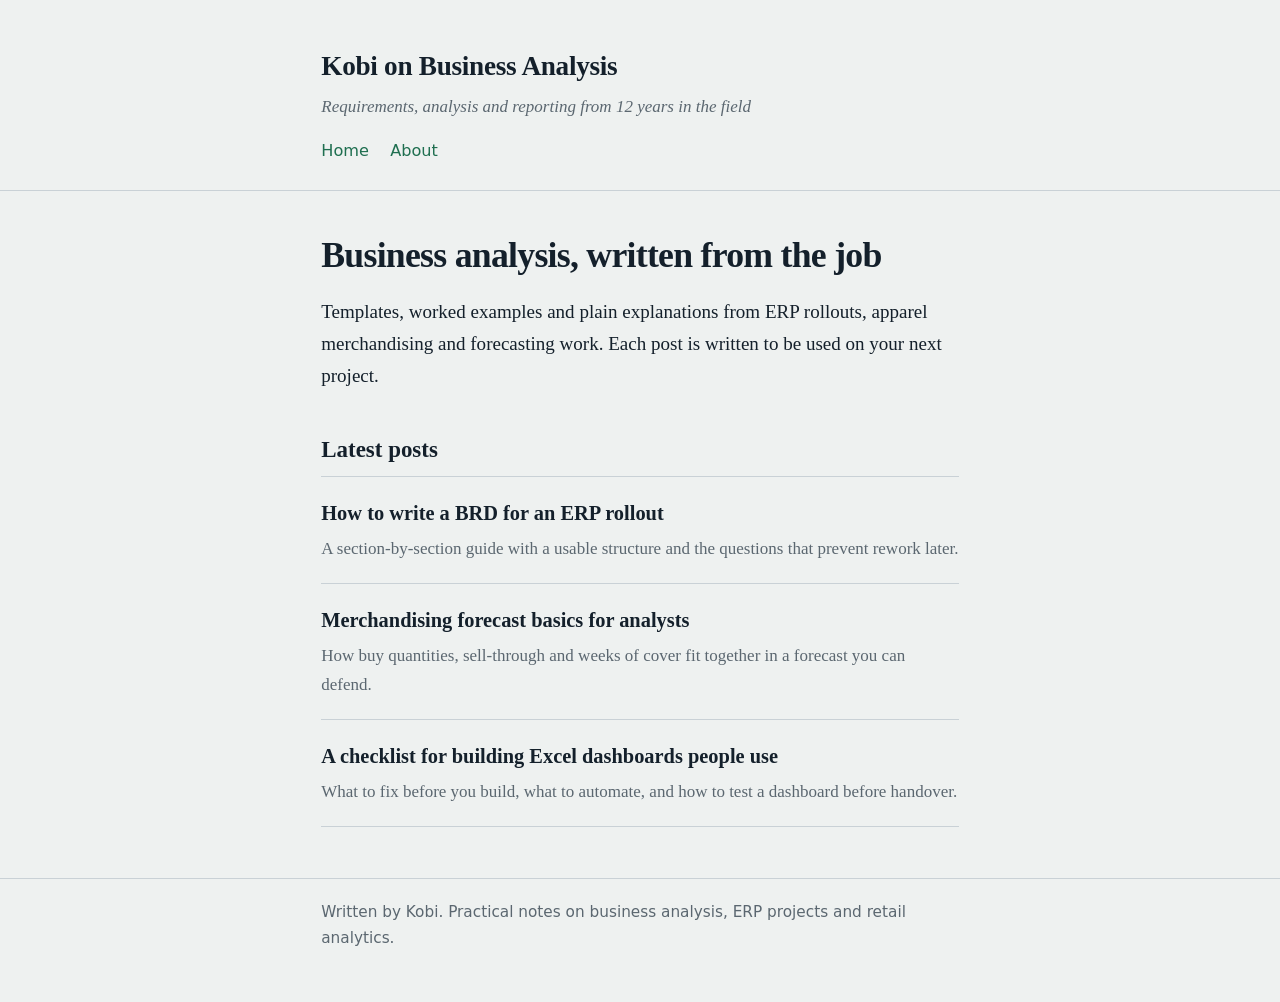
==== index.html @ c419d4ce "Add files via upload" ====
<!DOCTYPE html>
<html lang="en">
<head>
<meta charset="utf-8">
<meta name="viewport" content="width=device-width, initial-scale=1">
<title>Kobi on Business Analysis</title>
<meta name="description" content="Practical business analysis notes: requirements writing, ERP rollouts, merchandising analytics and Excel dashboards.">
<link rel="stylesheet" href="style.css">
</head>
<body>
<header class="site"><div class="wrap"><p class="site-title"><a href="/">Kobi on Business Analysis</a></p><p class="site-tag">Requirements, analysis and reporting from 12 years in the field</p><nav class="site"><a href="/">Home</a><a href="/about.html">About</a></nav></div></header>
<main class="wrap">
<h1>Business analysis, written from the job</h1>
<p class="intro">Templates, worked examples and plain explanations from ERP rollouts, apparel merchandising and forecasting work. Each post is written to be used on your next project.</p>
<h2>Latest posts</h2>
<ul class="posts">
<li><a href="posts/how-to-write-a-brd-for-erp-rollout.html">How to write a BRD for an ERP rollout</a><p class="desc">A section-by-section guide with a usable structure and the questions that prevent rework later.</p></li>
<li><a href="posts/merchandising-forecast-basics.html">Merchandising forecast basics for analysts</a><p class="desc">How buy quantities, sell-through and weeks of cover fit together in a forecast you can defend.</p></li>
<li><a href="posts/excel-dashboard-checklist.html">A checklist for building Excel dashboards people use</a><p class="desc">What to fix before you build, what to automate, and how to test a dashboard before handover.</p></li>
</ul>
</main>
<footer class="site"><div class="wrap">Written by Kobi. Practical notes on business analysis, ERP projects and retail analytics.</div></footer>
</body>
</html>
---- style.css ----
:root {
  --paper: #eef1f0;
  --ink: #14202b;
  --muted: #5b6770;
  --rule: #c9d1d6;
  --accent: #1f6f50;
  --measure: 40rem;
}
* { box-sizing: border-box; }
html { font-size: 17px; }
body {
  margin: 0;
  background: var(--paper);
  color: var(--ink);
  font-family: Charter, "Bitstream Charter", "Sitka Text", Cambria, Georgia, serif;
  line-height: 1.7;
}
.wrap { max-width: var(--measure); margin: 0 auto; padding: 0 1.25rem; }
header.site {
  border-bottom: 1px solid var(--rule);
  padding: 2.5rem 0 1.5rem;
  margin-bottom: 2.5rem;
}
header.site a { color: var(--ink); text-decoration: none; }
.site-title { font-size: 1.6rem; font-weight: 700; margin: 0; letter-spacing: -0.01em; }
.site-tag { color: var(--muted); margin: 0.25rem 0 0; font-style: italic; }
nav.site { margin-top: 0.9rem; font-family: system-ui, sans-serif; font-size: 0.95rem; }
nav.site a { color: var(--accent); margin-right: 1.25rem; }
h1 { font-size: 2.1rem; line-height: 1.2; margin: 0 0 0.5rem; letter-spacing: -0.02em; }
h2 { font-size: 1.35rem; margin: 2.2rem 0 0.4rem; }
p, li { max-width: var(--measure); }
.meta { color: var(--muted); font-family: system-ui, sans-serif; font-size: 0.9rem; margin: 0 0 2rem; }
.intro { font-size: 1.12rem; margin-bottom: 2rem; }
ul.posts { list-style: none; padding: 0; margin: 0; }
ul.posts li { border-top: 1px solid var(--rule); padding: 1.1rem 0; }
ul.posts li:last-child { border-bottom: 1px solid var(--rule); }
ul.posts a { color: var(--ink); font-size: 1.2rem; font-weight: 700; text-decoration: none; }
ul.posts a:hover, ul.posts a:focus { color: var(--accent); text-decoration: underline; }
ul.posts .desc { margin: 0.3rem 0 0; color: var(--muted); }
pre, code { font-family: ui-monospace, Menlo, Consolas, monospace; font-size: 0.9em; }
pre { background: #e0e6e4; padding: 0.9rem 1rem; overflow-x: auto; }
table { border-collapse: collapse; margin: 1.2rem 0; font-size: 0.95rem; }
th, td { border: 1px solid var(--rule); padding: 0.4rem 0.7rem; text-align: left; vertical-align: top; }
th { background: #e0e6e4; }
a { color: var(--accent); }
a:focus-visible { outline: 2px solid var(--accent); outline-offset: 2px; }
footer.site { border-top: 1px solid var(--rule); margin-top: 3rem; padding: 1.2rem 0 3rem; color: var(--muted); font-family: system-ui, sans-serif; font-size: 0.9rem; }
@media (prefers-reduced-motion: reduce) { * { transition: none !important; } }
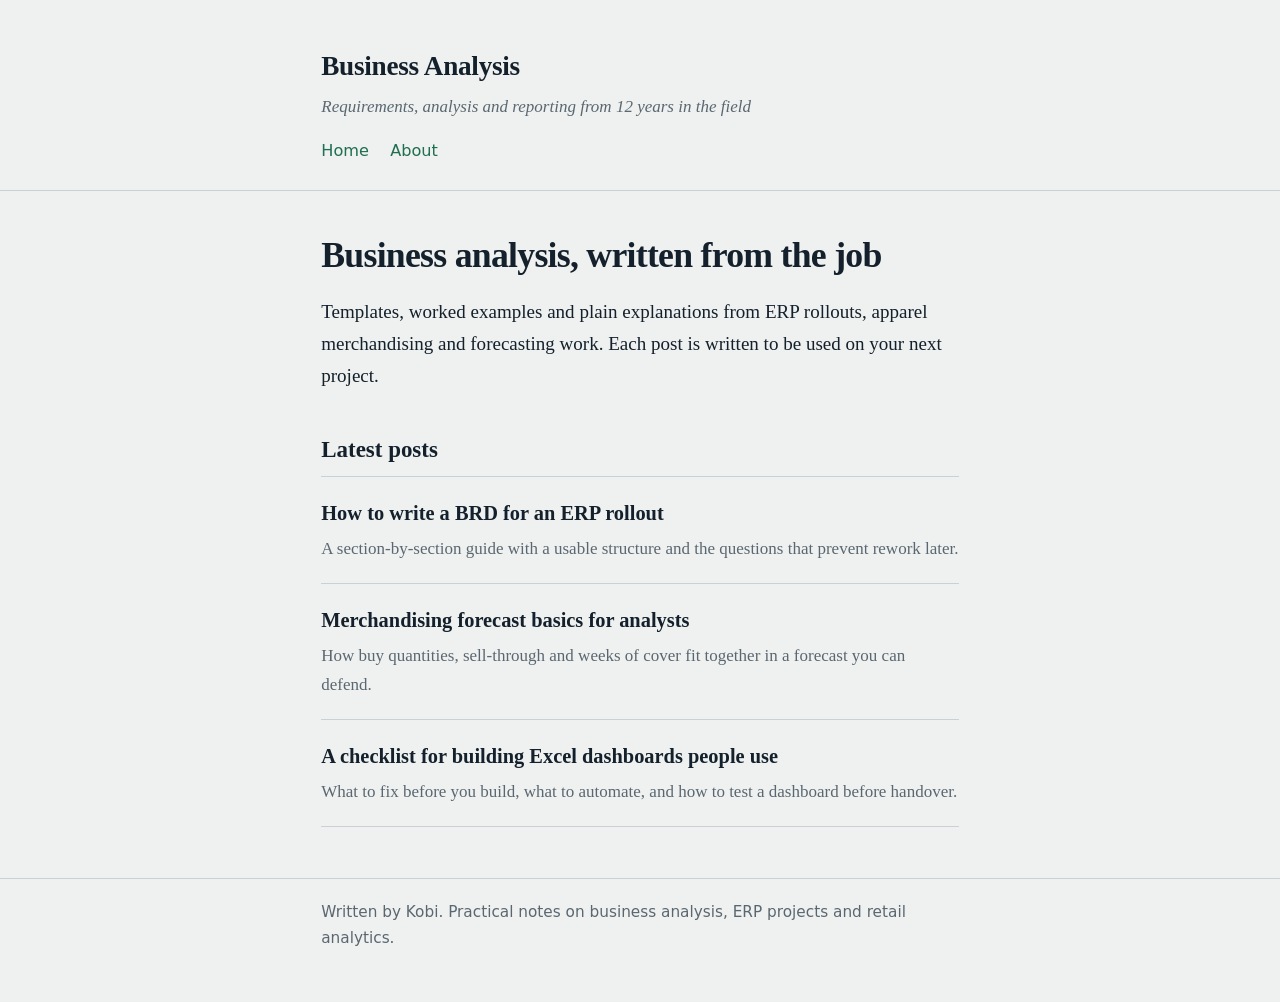
==== commit eadd257f: "Update index.html" ====
--- a/index.html
+++ b/index.html
@@ -3,12 +3,12 @@
 <head>
 <meta charset="utf-8">
 <meta name="viewport" content="width=device-width, initial-scale=1">
-<title>Kobi on Business Analysis</title>
+<title>Business Analysis</title>
 <meta name="description" content="Practical business analysis notes: requirements writing, ERP rollouts, merchandising analytics and Excel dashboards.">
 <link rel="stylesheet" href="style.css">
 </head>
 <body>
-<header class="site"><div class="wrap"><p class="site-title"><a href="/">Kobi on Business Analysis</a></p><p class="site-tag">Requirements, analysis and reporting from 12 years in the field</p><nav class="site"><a href="/">Home</a><a href="/about.html">About</a></nav></div></header>
+<header class="site"><div class="wrap"><p class="site-title"><a href="/">Business Analysis</a></p><p class="site-tag">Requirements, analysis and reporting from 12 years in the field</p><nav class="site"><a href="/">Home</a><a href="/about.html">About</a></nav></div></header>
 <main class="wrap">
 <h1>Business analysis, written from the job</h1>
 <p class="intro">Templates, worked examples and plain explanations from ERP rollouts, apparel merchandising and forecasting work. Each post is written to be used on your next project.</p>
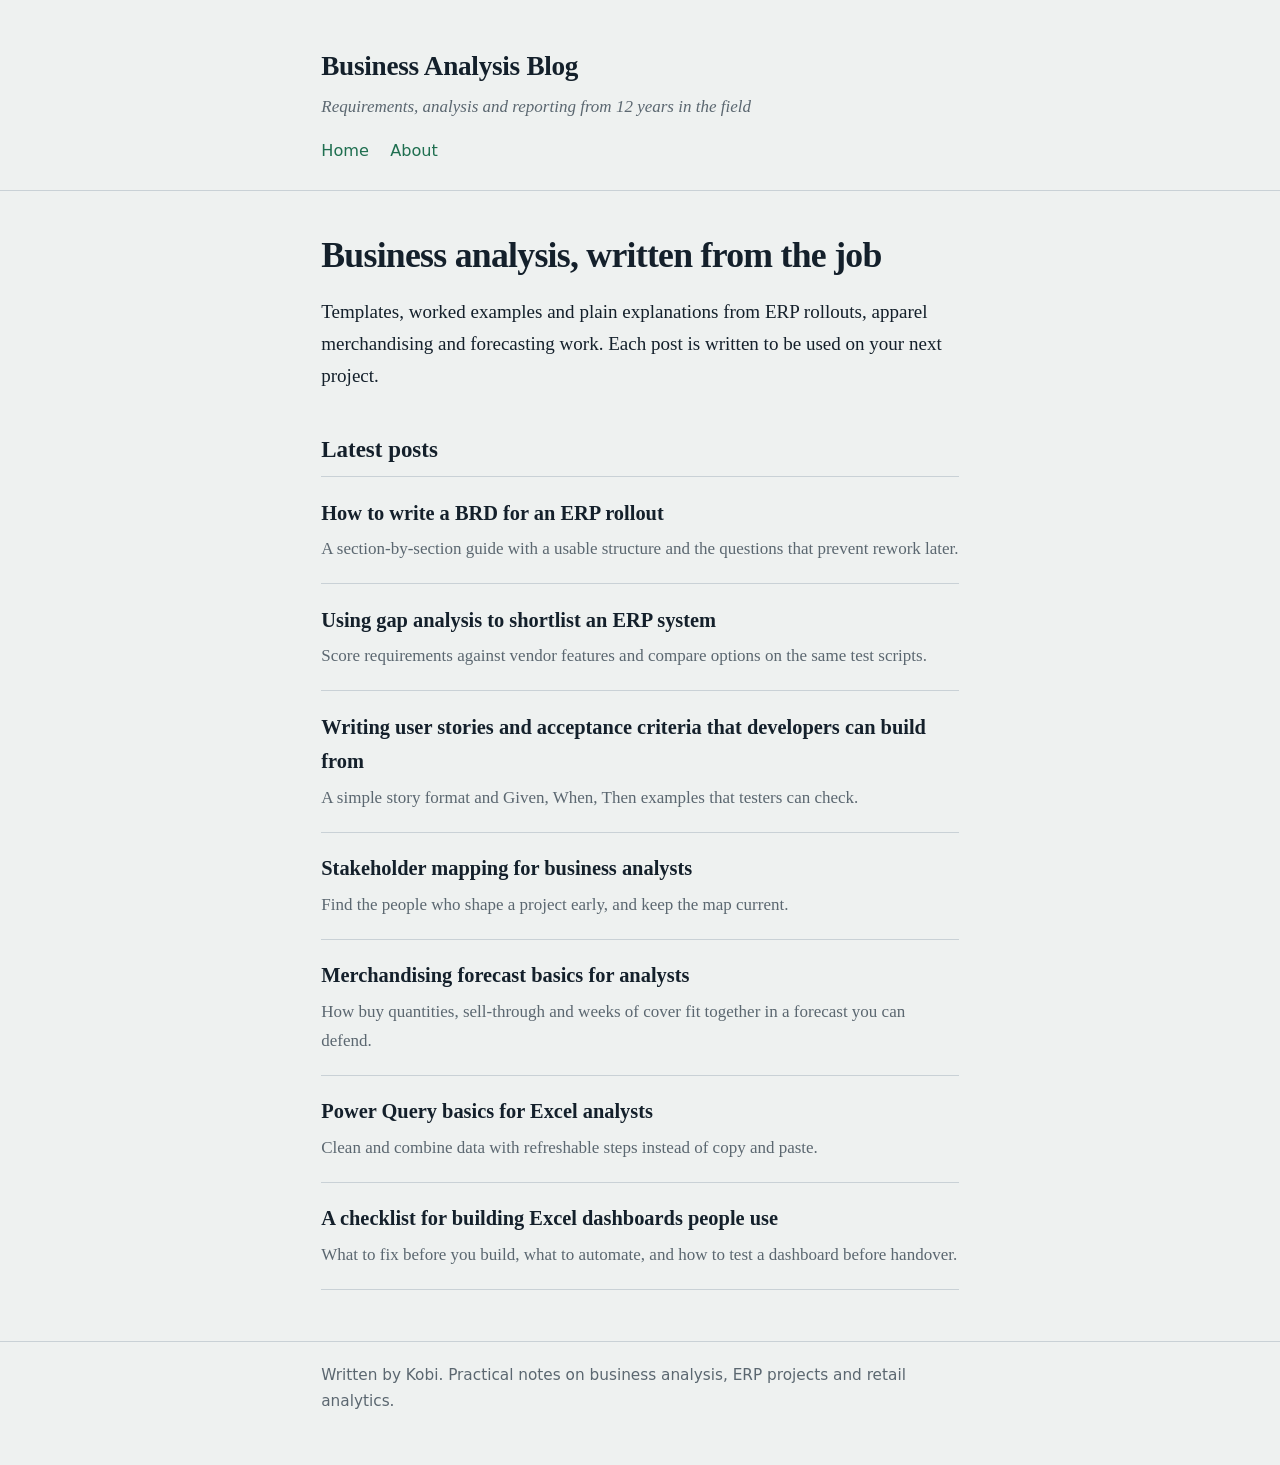
==== commit 87c828e1: "Add files via upload" ====
--- a/index.html
+++ b/index.html
@@ -3,19 +3,23 @@
 <head>
 <meta charset="utf-8">
 <meta name="viewport" content="width=device-width, initial-scale=1">
-<title>Business Analysis</title>
+<title>Business Analysis Blog</title>
 <meta name="description" content="Practical business analysis notes: requirements writing, ERP rollouts, merchandising analytics and Excel dashboards.">
 <link rel="stylesheet" href="style.css">
 </head>
 <body>
-<header class="site"><div class="wrap"><p class="site-title"><a href="/">Business Analysis</a></p><p class="site-tag">Requirements, analysis and reporting from 12 years in the field</p><nav class="site"><a href="/">Home</a><a href="/about.html">About</a></nav></div></header>
+<header class="site"><div class="wrap"><p class="site-title"><a href="/Business-Analysis-Blog/">Business Analysis Blog</a></p><p class="site-tag">Requirements, analysis and reporting from 12 years in the field</p><nav class="site"><a href="/Business-Analysis-Blog/">Home</a><a href="/Business-Analysis-Blog/about.html">About</a></nav></div></header>
 <main class="wrap">
 <h1>Business analysis, written from the job</h1>
 <p class="intro">Templates, worked examples and plain explanations from ERP rollouts, apparel merchandising and forecasting work. Each post is written to be used on your next project.</p>
 <h2>Latest posts</h2>
 <ul class="posts">
 <li><a href="posts/how-to-write-a-brd-for-erp-rollout.html">How to write a BRD for an ERP rollout</a><p class="desc">A section-by-section guide with a usable structure and the questions that prevent rework later.</p></li>
+<li><a href="posts/gap-analysis-for-erp-selection.html">Using gap analysis to shortlist an ERP system</a><p class="desc">Score requirements against vendor features and compare options on the same test scripts.</p></li>
+<li><a href="posts/writing-user-stories-and-acceptance-criteria.html">Writing user stories and acceptance criteria that developers can build from</a><p class="desc">A simple story format and Given, When, Then examples that testers can check.</p></li>
+<li><a href="posts/stakeholder-mapping-for-business-analysts.html">Stakeholder mapping for business analysts</a><p class="desc">Find the people who shape a project early, and keep the map current.</p></li>
 <li><a href="posts/merchandising-forecast-basics.html">Merchandising forecast basics for analysts</a><p class="desc">How buy quantities, sell-through and weeks of cover fit together in a forecast you can defend.</p></li>
+<li><a href="posts/power-query-basics-for-analysts.html">Power Query basics for Excel analysts</a><p class="desc">Clean and combine data with refreshable steps instead of copy and paste.</p></li>
 <li><a href="posts/excel-dashboard-checklist.html">A checklist for building Excel dashboards people use</a><p class="desc">What to fix before you build, what to automate, and how to test a dashboard before handover.</p></li>
 </ul>
 </main>
